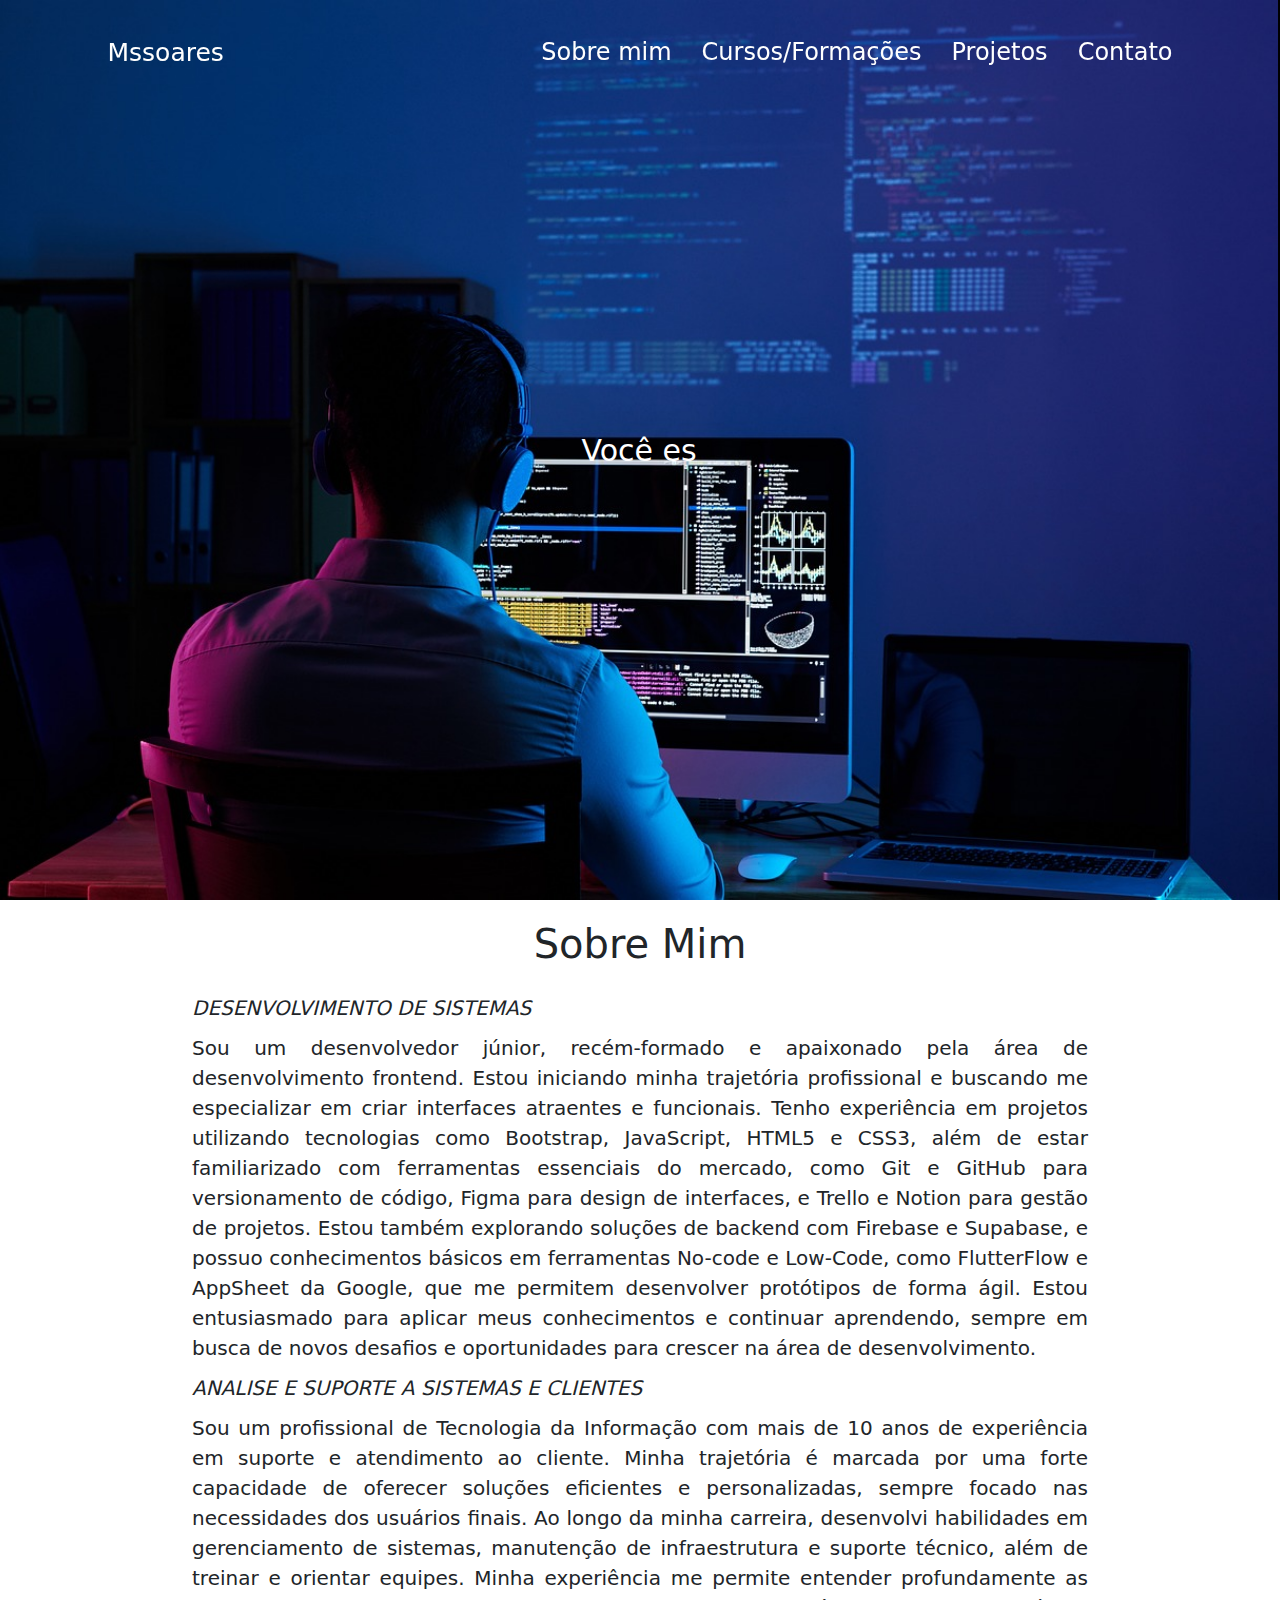
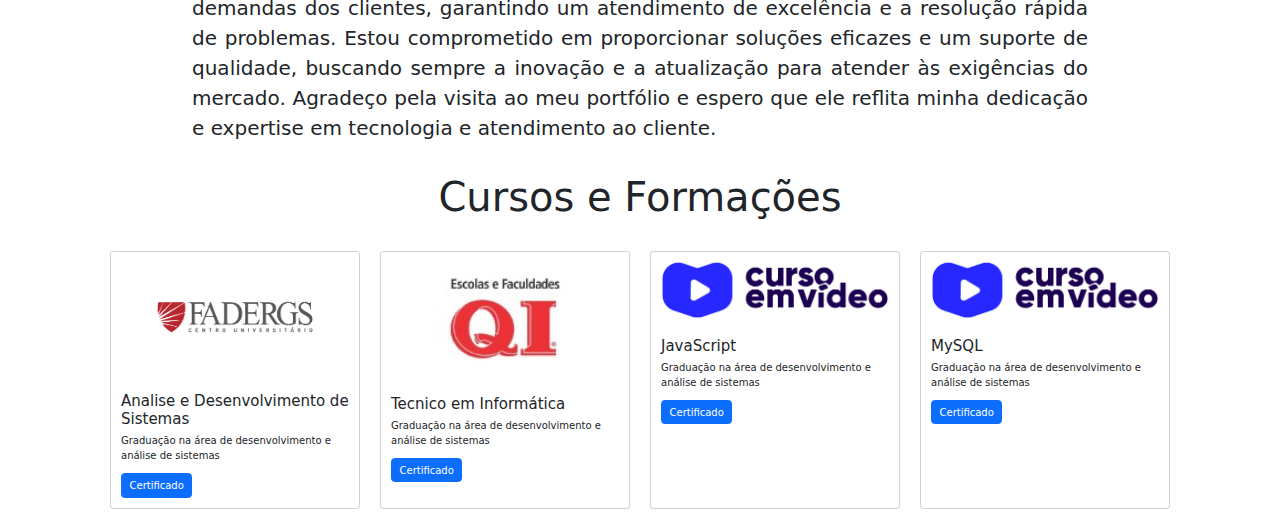
==== teste.html @ 4d03f26a "Add files via upload" ====
<!DOCTYPE html>
<html lang="pt-br">
<head>
    <meta charset="UTF-8">
    <meta name="viewport" content="width=device-width, initial-scale=1.0">
    <link rel="stylesheet" href="style.css">
    <link rel="stylesheet" href="home.css">
    <link rel="stylesheet" href="formacoes.css">
    <link href="https://cdn.jsdelivr.net/npm/bootstrap@5.3.3/dist/css/bootstrap.min.css" rel="stylesheet" integrity="sha384-QWTKZyjpPEjISv5WaRU9OFeRpok6YctnYmDr5pNlyT2bRjXh0JMhjY6hW+ALEwIH" crossorigin="anonymous">
    <title>Matheus Soares</title>
</head>
<body>

    <!-- MENU DE OPÇÕES NAVBAR -->
    <nav class="nav">
        <div class="container">
            <div class="logo">
                <a href="#inicio">Mssoares</a>
            </div>
            <div id="mainListDiv" class="main_list">
                <ul class="navlinks">
                    <li><a href="#sobre_mim">Sobre mim</a></li>
                    <li><a href="#formacoes">Cursos/Formações</a></li>
                    <li><a href="#projetos">Projetos</a></li>
                    <li><a href="#contatos">Contato</a></li>
                </ul>
            </div>
            <span class="navTrigger">
                <i></i>
                <i></i>
                <i></i>
            </span>
        </div>
    </nav>

    <!-- SECTION HOME  -->
    <section class="home" id="inicio">
        <div class="typewriter" id="typewriter"></div>
    </section>

    <!-- SECTION SOBRE MIM -->
    <section id="sobre_mim">
        <div style="height: auto">
            <!-- just to make scrolling effect possible -->
                <h2 class="myH2">Sobre Mim</h2>
                <p class="myP"><span class="titulo_sobre">DESENVOLVIMENTO DE SISTEMAS</span></p>
                
                <p class="myP">
                    Sou um desenvolvedor júnior, recém-formado e apaixonado pela área de desenvolvimento frontend. Estou iniciando minha trajetória profissional e buscando me especializar em criar interfaces atraentes e funcionais.

                        Tenho experiência em projetos utilizando tecnologias como Bootstrap, JavaScript, HTML5 e CSS3, além de estar familiarizado com ferramentas essenciais do mercado, como Git e GitHub para versionamento de código, Figma para design de interfaces, e Trello e Notion para gestão de projetos.

                        Estou também explorando soluções de backend com Firebase e Supabase, e possuo conhecimentos básicos em ferramentas No-code e Low-Code, como FlutterFlow e AppSheet da Google, que me permitem desenvolver protótipos de forma ágil.

                        Estou entusiasmado para aplicar meus conhecimentos e continuar aprendendo, sempre em busca de novos desafios e oportunidades para crescer na área de desenvolvimento.
                </p>
                <p class="myP"><span class="titulo_sobre">ANALISE E SUPORTE A SISTEMAS E CLIENTES</span></p>
                
                    <p class="myP">
                        

                        Sou um profissional de Tecnologia da Informação com mais de 10 anos de experiência em suporte e atendimento ao cliente. Minha trajetória é marcada por uma forte capacidade de oferecer soluções eficientes e personalizadas, sempre focado nas necessidades dos usuários finais.

                        Ao longo da minha carreira, desenvolvi habilidades em gerenciamento de sistemas, manutenção de infraestrutura e suporte técnico, além de treinar e orientar equipes. Minha experiência me permite entender profundamente as demandas dos clientes, garantindo um atendimento de excelência e a resolução rápida de problemas.

                        Estou comprometido em proporcionar soluções eficazes e um suporte de qualidade, buscando sempre a inovação e a atualização para atender às exigências do mercado.

                        Agradeço pela visita ao meu portfólio e espero que ele reflita minha dedicação e expertise em tecnologia e atendimento ao cliente.
                    </p>
        </div>
    
    </section>

    <!-- SECTION FORMAÇÕES -->
    <section id="formacoes">
        <h2>Cursos e Formações</h2>
        <section id="cards_formacoes" class="d-flex flex-wrap">
            <div class="card m-2" style="width: 25rem;">
                <img src="images/fadegrs.png" class="card-img-top" alt="logofaders" style="width: auto; height: auto;">
                <div class="card-body">
                    <h4 class="card-title">Analise e Desenvolvimento de Sistemas</h4>
                    <p class="card-text">Graduação na área de desenvolvimento e análise de sistemas</p>
                    <button class="btn btn-primary" data-bs-toggle="modal" data-bs-target="#certificadoModal" 
                            data-certificado="link_do_certificado_1" 
                            data-imagem="url_da_imagem_do_certificado_1">Certificado</button>
                </div>
            </div>
            
            <div class="card m-2" style="width: 25rem;">
                <img src="images/qi.jpg" class="card-img-top" alt="logofaders" style="width: auto; height: auto;">
                <div class="card-body">
                    <h4 class="card-title">Tecnico em Informática</h4>
                    <p class="card-text">Graduação na área de desenvolvimento e análise de sistemas</p>
                    <button class="btn btn-primary" data-bs-toggle="modal" data-bs-target="#certificadoModal" 
                            data-certificado="link_do_certificado_1" 
                            data-imagem="url_da_imagem_do_certificado_1">Certificado</button>
                </div>
            </div>
            
            <div class="card m-2" style="width: 25rem;">
                <img src="images/cursoemvideo.png" class="card-img-top" alt="logofaders" style="width: auto; height: auto;">
                <div class="card-body">
                    <h4 class="card-title">JavaScript</h4>
                    <p class="card-text">Graduação na área de desenvolvimento e análise de sistemas</p>
                    <button class="btn btn-primary" data-bs-toggle="modal" data-bs-target="#certificadoModal" 
                            data-certificado="link_do_certificado_1" 
                            data-imagem="url_da_imagem_do_certificado_1">Certificado</button>
                </div>
            </div>
            
            <div class="card m-2" style="width: 25rem;">
                <img src="images/cursoemvideo.png" class="card-img-top" alt="logofaders" style="width: auto; height: auto;">
                <div class="card-body">
                    <h4 class="card-title">MySQL</h4>
                    <p class="card-text">Graduação na área de desenvolvimento e análise de sistemas</p>
                    <button class="btn btn-primary" data-bs-toggle="modal" data-bs-target="#certificadoModal" 
                            data-certificado="link_do_certificado_1" 
                            data-imagem="url_da_imagem_do_certificado_1">Certificado</button>
                </div>
            </div>
    
        </section>
    </section>

    <!-- Modal -->
    <div class="modal fade" id="certificadoModal" tabindex="-1" aria-labelledby="certificadoModalLabel" aria-hidden="true">
        <div class="modal-dialog modal-lg">
            <div class="modal-content">
                <div class="modal-header">
                    <h5 class="modal-title" id="certificadoModalLabel">Certificado</h5>
                    <button type="button" class="btn-close" data-bs-dismiss="modal" aria-label="Close"></button>
                </div>
                <div class="modal-body text-center">
                    <p>Você pode acessar seu certificado através do seguinte link:</p>
                    <a href="#" id="certificadoLink" target="_blank">Link do Certificado</a>
                    <br><br>
                    <img id="certificadoImage" src="#" alt="Certificado" class="img-fluid" />
                </div>
            </div>
        </div>
    </div>

    <!-- Jquery needed -->
    <script src="https://ajax.googleapis.com/ajax/libs/jquery/3.1.1/jquery.min.js"></script>
    <script src="script.js"></script>

    <!-- Bootstrap JS -->
    <script src="https://cdn.jsdelivr.net/npm/@popperjs/core@2.11.8/dist/umd/popper.min.js" integrity="sha384-I7E8VVD/ismYTF4hNIPjVp/Zjvgyol6VFvRkX/vR+Vc4jQkC+hVqc2pM8ODewa9r" crossorigin="anonymous"></script>
    <script src="https://cdn.jsdelivr.net/npm/bootstrap@5.3.3/dist/js/bootstrap.min.js" integrity="sha384-0pUGZvbkm6XF6gxjEnlmuGrJXVbNuzT9qBBavbLwCsOGabYfZo0T0to5eqruptLy" crossorigin="anonymous"></script>

    <script>
        // Script para atualizar o link do certificado e a imagem no modal
        $(document).ready(function() {
            $('#certificadoModal').on('show.bs.modal', function (event) {
                var button = $(event.relatedTarget); // Botão que acionou o modal
                var certificadoLink = button.data('certificado'); // Extrai o valor do atributo data-certificado
                var certificadoImage = button.data('imagem'); // Extrai o valor do atributo data-imagem
                var modal = $(this);
                modal.find('#certificadoLink').attr('href', certificadoLink); // Atualiza o link do certificado
                modal.find('#certificadoImage').attr('src', certificadoImage); // Atualiza a imagem do certificado
            });
        });
    </script>
    
</body>
</html>
---- style.css ----
@import url('https://fonts.googleapis.com/css?family=Quicksand:400,500,700');
html,
body {
    margin: 0;
    padding: 0;
    box-sizing: border-box;
    font-family: "Quicksand", sans-serif;
    font-size: 62.5%;
    font-size: 10px;
}
/*-- Inspiration taken from abdo steif -->
/* --> https://codepen.io/abdosteif/pen/bRoyMb?editors=1100*/

/* Navbar section */

.nav {
    width: 100%;
    height: 65px;
    position: fixed;
    line-height: 65px;
    text-align: center;
}

.nav div.logo {
    float: left;
    width: auto;
    height: auto;
    padding-left: 3rem;
}

.nav div.logo a {
    text-decoration: none;
    color: #fff;
    font-size: 2.5rem;
}

.nav div.logo a:hover {
    color: #00E676;
}

.nav div.main_list {
    height: 65px;
    float: right;
}

.nav div.main_list ul {
    width: 100%;
    height: 65px;
    display: flex;
    list-style: none;
    margin: 0;
    padding: 0;
}

.nav div.main_list ul li {
    width: auto;
    height: 65px;
    padding: 0;
    padding-right: 3rem;
}

.nav div.main_list ul li a {
    text-decoration: none;
    color: #fff;
    line-height: 65px;
    font-size: 2.4rem;
}

.nav div.main_list ul li a:hover {
    border: 10px #fff;
    color: #00E676;
}


/* Home section */

.home {
    width: 100%;
    height: 100vh;
    background-image: url(images/img_home1.jpg);
    /* background-image: url(https://images.unsplash.com/photo-1498550744921-75f79806b8a7?ixlib=rb-0.3.5&ixid=eyJhcHBfaWQiOjEyMDd9&s=b0f6908fa5e81286213c7211276e6b3d&auto=format&fit=crop&w=1500&q=80); */
    background-position: center top;
	background-size:cover;
}
.inicio{
    width: 100%;
    height: 100vh;
}

.navTrigger {
    display: none;
}

.nav {
    padding-top: 20px;
    padding-bottom: 20px;
    -webkit-transition: all 0.4s ease;
    transition: all 0.4s ease;
}


/* Media qurey section */

@media screen and (min-width: 768px) and (max-width: 1024px) {
    .container {
        margin: 0;
    }
}

@media screen and (max-width:768px) {
    .navTrigger {
        display: block;
    }
    .nav div.logo {
        margin-left: 15px;
    }
    .nav div.main_list {
        width: 100%;
        height: 0;
        overflow: hidden;
    }
    .nav div.show_list {
        height: auto;
        display: none;
    }
    .nav div.main_list ul {
        flex-direction: column;
        width: 100%;
        height: 100vh;
        right: 0;
        left: 0;
        bottom: 0;
        background-color: #111;
        /*same background color of navbar*/
        background-position: center top;
    }
    .nav div.main_list ul li {
        width: 100%;
        text-align: right;
    }
    .nav div.main_list ul li a {
        text-align: center;
        width: 100%;
        font-size: 3rem;
        padding: 20px;
    }
    .nav div.media_button {
        display: block;
    }
}


/* Animation */
/* Inspiration taken from Dicson https://codemyui.com/simple-hamburger-menu-x-mark-animation/ */

.navTrigger {
    cursor: pointer;
    width: 30px;
    height: 25px;
    margin: auto;
    position: absolute;
    right: 30px;
    top: 0;
    bottom: 0;
}

.navTrigger i {
    background-color: #fff;
    border-radius: 2px;
    content: '';
    display: block;
    width: 100%;
    height: 4px;
}

.navTrigger i:nth-child(1) {
    -webkit-animation: outT 0.8s backwards;
    animation: outT 0.8s backwards;
    -webkit-animation-direction: reverse;
    animation-direction: reverse;
}

.navTrigger i:nth-child(2) {
    margin: 5px 0;
    -webkit-animation: outM 0.8s backwards;
    animation: outM 0.8s backwards;
    -webkit-animation-direction: reverse;
    animation-direction: reverse;
}

.navTrigger i:nth-child(3) {
    -webkit-animation: outBtm 0.8s backwards;
    animation: outBtm 0.8s backwards;
    -webkit-animation-direction: reverse;
    animation-direction: reverse;
}

.navTrigger.active i:nth-child(1) {
    -webkit-animation: inT 0.8s forwards;
    animation: inT 0.8s forwards;
}

.navTrigger.active i:nth-child(2) {
    -webkit-animation: inM 0.8s forwards;
    animation: inM 0.8s forwards;
}

.navTrigger.active i:nth-child(3) {
    -webkit-animation: inBtm 0.8s forwards;
    animation: inBtm 0.8s forwards;
}

@-webkit-keyframes inM {
    50% {
        -webkit-transform: rotate(0deg);
    }
    100% {
        -webkit-transform: rotate(45deg);
    }
}

@keyframes inM {
    50% {
        transform: rotate(0deg);
    }
    100% {
        transform: rotate(45deg);
    }
}

@-webkit-keyframes outM {
    50% {
        -webkit-transform: rotate(0deg);
    }
    100% {
        -webkit-transform: rotate(45deg);
    }
}

@keyframes outM {
    50% {
        transform: rotate(0deg);
    }
    100% {
        transform: rotate(45deg);
    }
}

@-webkit-keyframes inT {
    0% {
        -webkit-transform: translateY(0px) rotate(0deg);
    }
    50% {
        -webkit-transform: translateY(9px) rotate(0deg);
    }
    100% {
        -webkit-transform: translateY(9px) rotate(135deg);
    }
}

@keyframes inT {
    0% {
        transform: translateY(0px) rotate(0deg);
    }
    50% {
        transform: translateY(9px) rotate(0deg);
    }
    100% {
        transform: translateY(9px) rotate(135deg);
    }
}

@-webkit-keyframes outT {
    0% {
        -webkit-transform: translateY(0px) rotate(0deg);
    }
    50% {
        -webkit-transform: translateY(9px) rotate(0deg);
    }
    100% {
        -webkit-transform: translateY(9px) rotate(135deg);
    }
}

@keyframes outT {
    0% {
        transform: translateY(0px) rotate(0deg);
    }
    50% {
        transform: translateY(9px) rotate(0deg);
    }
    100% {
        transform: translateY(9px) rotate(135deg);
    }
}

@-webkit-keyframes inBtm {
    0% {
        -webkit-transform: translateY(0px) rotate(0deg);
    }
    50% {
        -webkit-transform: translateY(-9px) rotate(0deg);
    }
    100% {
        -webkit-transform: translateY(-9px) rotate(135deg);
    }
}

@keyframes inBtm {
    0% {
        transform: translateY(0px) rotate(0deg);
    }
    50% {
        transform: translateY(-9px) rotate(0deg);
    }
    100% {
        transform: translateY(-9px) rotate(135deg);
    }
}

@-webkit-keyframes outBtm {
    0% {
        -webkit-transform: translateY(0px) rotate(0deg);
    }
    50% {
        -webkit-transform: translateY(-9px) rotate(0deg);
    }
    100% {
        -webkit-transform: translateY(-9px) rotate(135deg);
    }
}

@keyframes outBtm {
    0% {
        transform: translateY(0px) rotate(0deg);
    }
    50% {
        transform: translateY(-9px) rotate(0deg);
    }
    100% {
        transform: translateY(-9px) rotate(135deg);
    }
}

.affix {
    padding: 0;
    background-color: #111;
}


.myH2 {
    padding:20px;
	text-align:center;
	font-size: 4rem;
}
.titulo_sobre{
    font-style: oblique;
    font-weight: 5rem;
}
.myP {
    
	text-align: justify;
	padding-left:15%;
	padding-right:15%;
	font-size: 20px;
}
@media all and (max-width:700px){
	.myP {
		padding:2%;
	}
}
---- home.css ----
.typewriter {
    border-right: 2px solid black; /* Cursor */
    white-space: nowrap; /* Evita quebra de linha */
    overflow: hidden; /* Esconde o texto que não é visível */
    display: inline-block; /* Para que funcione bem com o cursor */
    color: white;
    font-size: 3rem;
    align-items: center;

    display: flex; /* Usando flexbox */
            justify-content: center; /* Centraliza horizontalmente */
            align-items: center; /* Centraliza verticalmente */
            height: 100vh; /* Ocupa toda a altura da tela */
            width: 100%; /* Ocupa toda a largura da tela */
}

.blink {
    animation: blink 0.75s step-end infinite;
}

@keyframes blink {
    from, to { border-color: transparent; }
    50% { border-color: black; }
}
---- formacoes.css ----
#formacoes{
    
    display: flex;
    flex-direction: column;
    align-items: center;
    padding-top: 20 px;
}

#formacoes h2{

    padding:20px;
	text-align:center;
	font-size: 4rem;
}

#cards_formacoes{
    display: flex;
    flex-direction: row;
    gap: 10px;

}
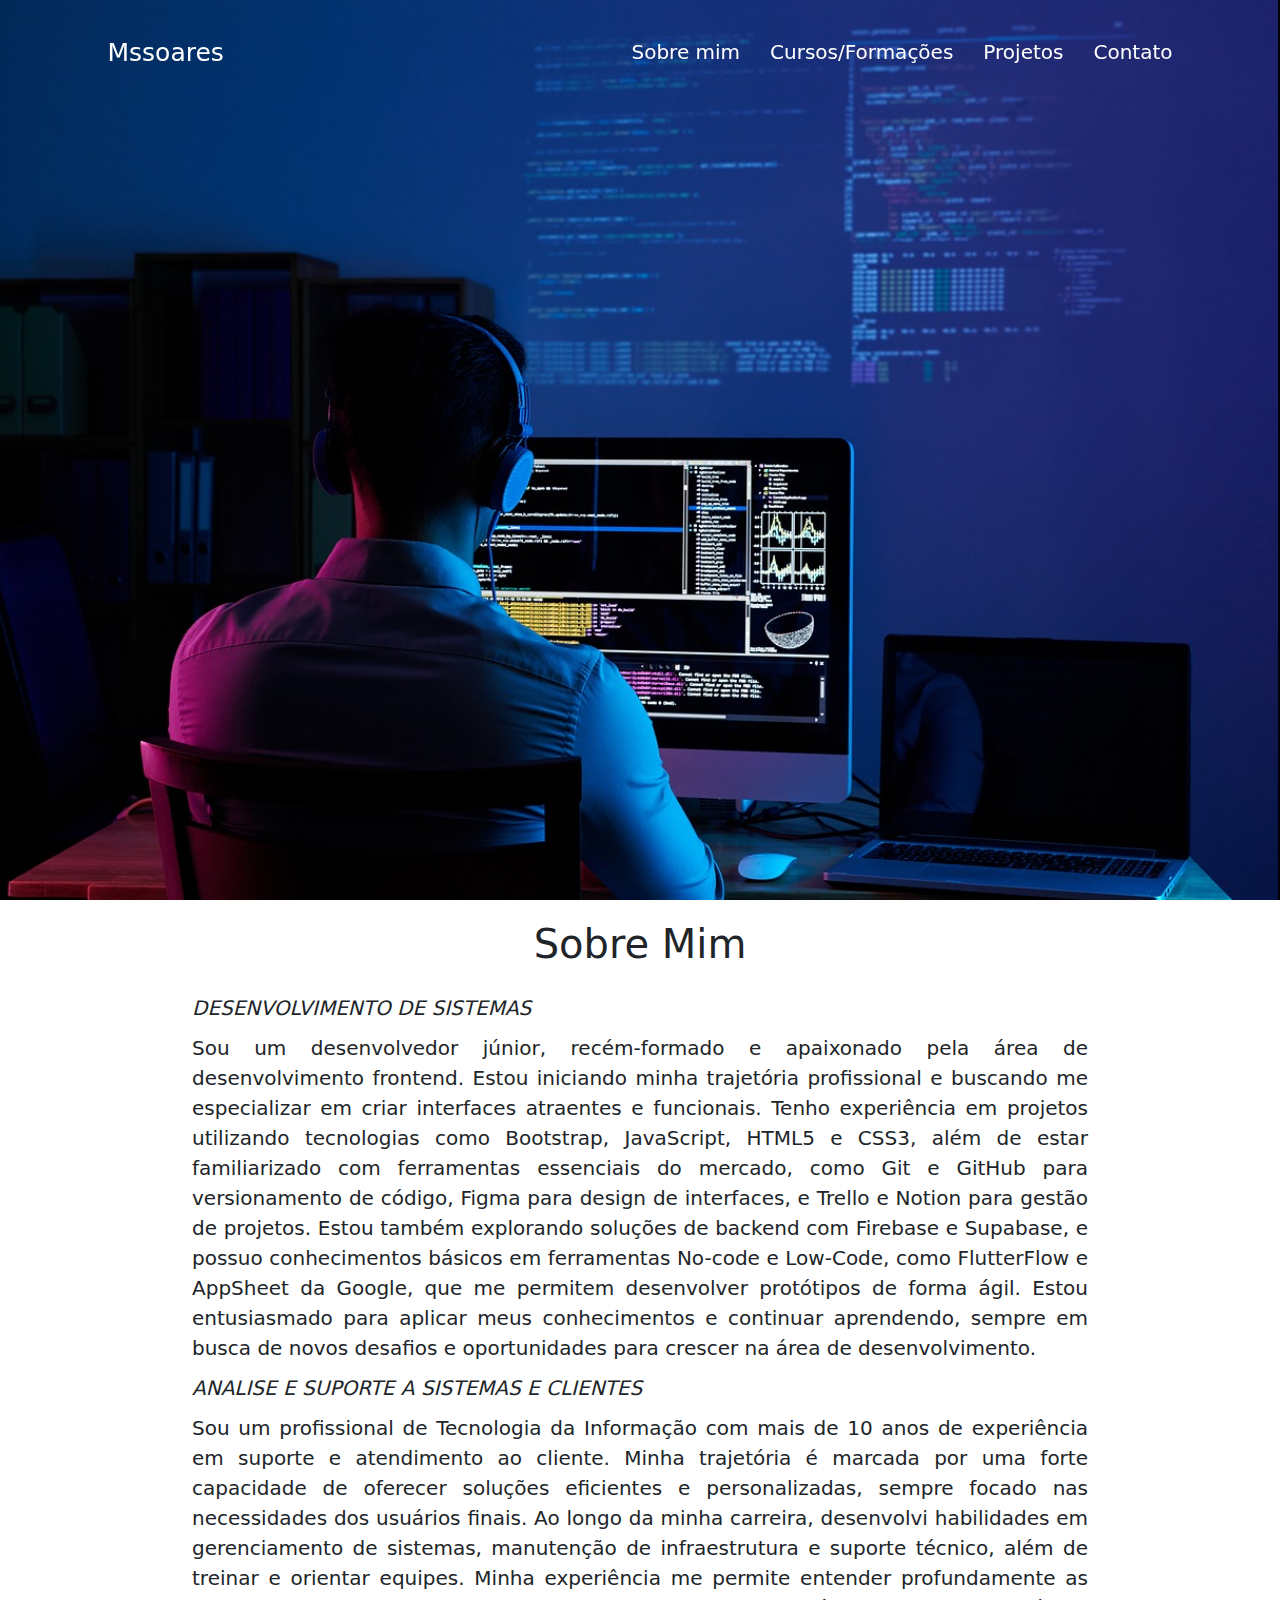
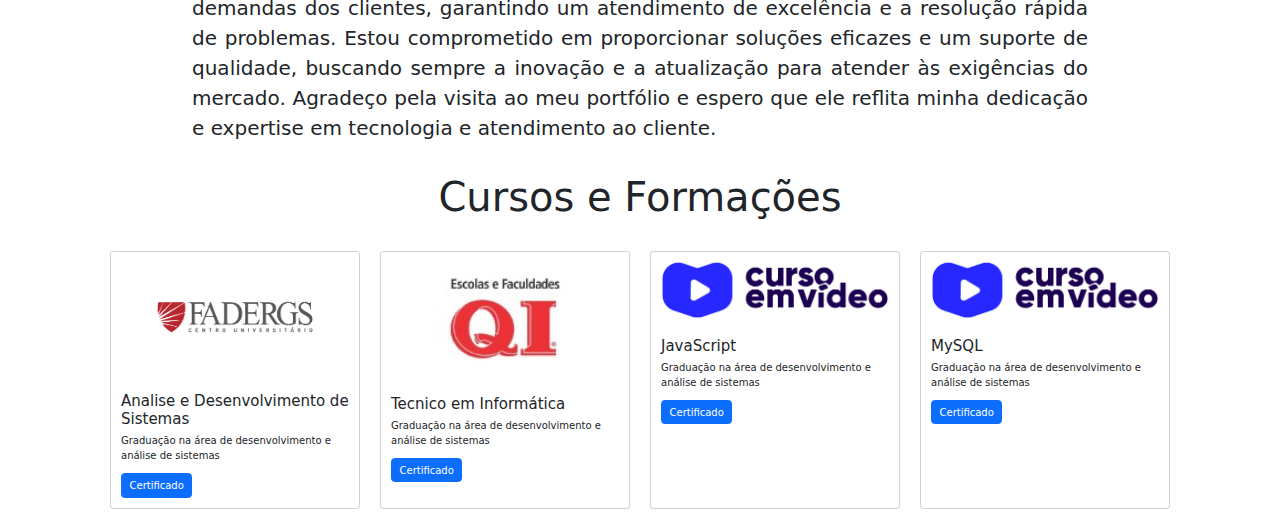
==== commit b87dbe29: "Add files via upload" ====
--- a/teste.html
+++ b/teste.html
@@ -1,166 +1,166 @@
-<!DOCTYPE html>
-<html lang="pt-br">
-<head>
-    <meta charset="UTF-8">
-    <meta name="viewport" content="width=device-width, initial-scale=1.0">
-    <link rel="stylesheet" href="style.css">
-    <link rel="stylesheet" href="home.css">
-    <link rel="stylesheet" href="formacoes.css">
-    <link href="https://cdn.jsdelivr.net/npm/bootstrap@5.3.3/dist/css/bootstrap.min.css" rel="stylesheet" integrity="sha384-QWTKZyjpPEjISv5WaRU9OFeRpok6YctnYmDr5pNlyT2bRjXh0JMhjY6hW+ALEwIH" crossorigin="anonymous">
-    <title>Matheus Soares</title>
-</head>
-<body>
-
-    <!-- MENU DE OPÇÕES NAVBAR -->
-    <nav class="nav">
-        <div class="container">
-            <div class="logo">
-                <a href="#inicio">Mssoares</a>
-            </div>
-            <div id="mainListDiv" class="main_list">
-                <ul class="navlinks">
-                    <li><a href="#sobre_mim">Sobre mim</a></li>
-                    <li><a href="#formacoes">Cursos/Formações</a></li>
-                    <li><a href="#projetos">Projetos</a></li>
-                    <li><a href="#contatos">Contato</a></li>
-                </ul>
-            </div>
-            <span class="navTrigger">
-                <i></i>
-                <i></i>
-                <i></i>
-            </span>
-        </div>
-    </nav>
-
-    <!-- SECTION HOME  -->
-    <section class="home" id="inicio">
-        <div class="typewriter" id="typewriter"></div>
-    </section>
-
-    <!-- SECTION SOBRE MIM -->
-    <section id="sobre_mim">
-        <div style="height: auto">
-            <!-- just to make scrolling effect possible -->
-                <h2 class="myH2">Sobre Mim</h2>
-                <p class="myP"><span class="titulo_sobre">DESENVOLVIMENTO DE SISTEMAS</span></p>
-                
-                <p class="myP">
-                    Sou um desenvolvedor júnior, recém-formado e apaixonado pela área de desenvolvimento frontend. Estou iniciando minha trajetória profissional e buscando me especializar em criar interfaces atraentes e funcionais.
-
-                        Tenho experiência em projetos utilizando tecnologias como Bootstrap, JavaScript, HTML5 e CSS3, além de estar familiarizado com ferramentas essenciais do mercado, como Git e GitHub para versionamento de código, Figma para design de interfaces, e Trello e Notion para gestão de projetos.
-
-                        Estou também explorando soluções de backend com Firebase e Supabase, e possuo conhecimentos básicos em ferramentas No-code e Low-Code, como FlutterFlow e AppSheet da Google, que me permitem desenvolver protótipos de forma ágil.
-
-                        Estou entusiasmado para aplicar meus conhecimentos e continuar aprendendo, sempre em busca de novos desafios e oportunidades para crescer na área de desenvolvimento.
-                </p>
-                <p class="myP"><span class="titulo_sobre">ANALISE E SUPORTE A SISTEMAS E CLIENTES</span></p>
-                
-                    <p class="myP">
-                        
-
-                        Sou um profissional de Tecnologia da Informação com mais de 10 anos de experiência em suporte e atendimento ao cliente. Minha trajetória é marcada por uma forte capacidade de oferecer soluções eficientes e personalizadas, sempre focado nas necessidades dos usuários finais.
-
-                        Ao longo da minha carreira, desenvolvi habilidades em gerenciamento de sistemas, manutenção de infraestrutura e suporte técnico, além de treinar e orientar equipes. Minha experiência me permite entender profundamente as demandas dos clientes, garantindo um atendimento de excelência e a resolução rápida de problemas.
-
-                        Estou comprometido em proporcionar soluções eficazes e um suporte de qualidade, buscando sempre a inovação e a atualização para atender às exigências do mercado.
-
-                        Agradeço pela visita ao meu portfólio e espero que ele reflita minha dedicação e expertise em tecnologia e atendimento ao cliente.
-                    </p>
-        </div>
-    
-    </section>
-
-    <!-- SECTION FORMAÇÕES -->
-    <section id="formacoes">
-        <h2>Cursos e Formações</h2>
-        <section id="cards_formacoes" class="d-flex flex-wrap">
-            <div class="card m-2" style="width: 25rem;">
-                <img src="images/fadegrs.png" class="card-img-top" alt="logofaders" style="width: auto; height: auto;">
-                <div class="card-body">
-                    <h4 class="card-title">Analise e Desenvolvimento de Sistemas</h4>
-                    <p class="card-text">Graduação na área de desenvolvimento e análise de sistemas</p>
-                    <button class="btn btn-primary" data-bs-toggle="modal" data-bs-target="#certificadoModal" 
-                            data-certificado="link_do_certificado_1" 
-                            data-imagem="url_da_imagem_do_certificado_1">Certificado</button>
-                </div>
-            </div>
-            
-            <div class="card m-2" style="width: 25rem;">
-                <img src="images/qi.jpg" class="card-img-top" alt="logofaders" style="width: auto; height: auto;">
-                <div class="card-body">
-                    <h4 class="card-title">Tecnico em Informática</h4>
-                    <p class="card-text">Graduação na área de desenvolvimento e análise de sistemas</p>
-                    <button class="btn btn-primary" data-bs-toggle="modal" data-bs-target="#certificadoModal" 
-                            data-certificado="link_do_certificado_1" 
-                            data-imagem="url_da_imagem_do_certificado_1">Certificado</button>
-                </div>
-            </div>
-            
-            <div class="card m-2" style="width: 25rem;">
-                <img src="images/cursoemvideo.png" class="card-img-top" alt="logofaders" style="width: auto; height: auto;">
-                <div class="card-body">
-                    <h4 class="card-title">JavaScript</h4>
-                    <p class="card-text">Graduação na área de desenvolvimento e análise de sistemas</p>
-                    <button class="btn btn-primary" data-bs-toggle="modal" data-bs-target="#certificadoModal" 
-                            data-certificado="link_do_certificado_1" 
-                            data-imagem="url_da_imagem_do_certificado_1">Certificado</button>
-                </div>
-            </div>
-            
-            <div class="card m-2" style="width: 25rem;">
-                <img src="images/cursoemvideo.png" class="card-img-top" alt="logofaders" style="width: auto; height: auto;">
-                <div class="card-body">
-                    <h4 class="card-title">MySQL</h4>
-                    <p class="card-text">Graduação na área de desenvolvimento e análise de sistemas</p>
-                    <button class="btn btn-primary" data-bs-toggle="modal" data-bs-target="#certificadoModal" 
-                            data-certificado="link_do_certificado_1" 
-                            data-imagem="url_da_imagem_do_certificado_1">Certificado</button>
-                </div>
-            </div>
-    
-        </section>
-    </section>
-
-    <!-- Modal -->
-    <div class="modal fade" id="certificadoModal" tabindex="-1" aria-labelledby="certificadoModalLabel" aria-hidden="true">
-        <div class="modal-dialog modal-lg">
-            <div class="modal-content">
-                <div class="modal-header">
-                    <h5 class="modal-title" id="certificadoModalLabel">Certificado</h5>
-                    <button type="button" class="btn-close" data-bs-dismiss="modal" aria-label="Close"></button>
-                </div>
-                <div class="modal-body text-center">
-                    <p>Você pode acessar seu certificado através do seguinte link:</p>
-                    <a href="#" id="certificadoLink" target="_blank">Link do Certificado</a>
-                    <br><br>
-                    <img id="certificadoImage" src="#" alt="Certificado" class="img-fluid" />
-                </div>
-            </div>
-        </div>
-    </div>
-
-    <!-- Jquery needed -->
-    <script src="https://ajax.googleapis.com/ajax/libs/jquery/3.1.1/jquery.min.js"></script>
-    <script src="script.js"></script>
-
-    <!-- Bootstrap JS -->
-    <script src="https://cdn.jsdelivr.net/npm/@popperjs/core@2.11.8/dist/umd/popper.min.js" integrity="sha384-I7E8VVD/ismYTF4hNIPjVp/Zjvgyol6VFvRkX/vR+Vc4jQkC+hVqc2pM8ODewa9r" crossorigin="anonymous"></script>
-    <script src="https://cdn.jsdelivr.net/npm/bootstrap@5.3.3/dist/js/bootstrap.min.js" integrity="sha384-0pUGZvbkm6XF6gxjEnlmuGrJXVbNuzT9qBBavbLwCsOGabYfZo0T0to5eqruptLy" crossorigin="anonymous"></script>
-
-    <script>
-        // Script para atualizar o link do certificado e a imagem no modal
-        $(document).ready(function() {
-            $('#certificadoModal').on('show.bs.modal', function (event) {
-                var button = $(event.relatedTarget); // Botão que acionou o modal
-                var certificadoLink = button.data('certificado'); // Extrai o valor do atributo data-certificado
-                var certificadoImage = button.data('imagem'); // Extrai o valor do atributo data-imagem
-                var modal = $(this);
-                modal.find('#certificadoLink').attr('href', certificadoLink); // Atualiza o link do certificado
-                modal.find('#certificadoImage').attr('src', certificadoImage); // Atualiza a imagem do certificado
-            });
-        });
-    </script>
-    
-</body>
+<!DOCTYPE html>
+<html lang="pt-br">
+<head>
+    <meta charset="UTF-8">
+    <meta name="viewport" content="width=device-width, initial-scale=1.0">
+    <link rel="stylesheet" href="style.css">
+    <link rel="stylesheet" href="home.css">
+    <link rel="stylesheet" href="formacoes.css">
+    <link href="https://cdn.jsdelivr.net/npm/bootstrap@5.3.3/dist/css/bootstrap.min.css" rel="stylesheet" integrity="sha384-QWTKZyjpPEjISv5WaRU9OFeRpok6YctnYmDr5pNlyT2bRjXh0JMhjY6hW+ALEwIH" crossorigin="anonymous">
+    <title>Matheus Soares</title>
+</head>
+<body>
+
+    <!-- MENU DE OPÇÕES NAVBAR -->
+    <nav class="nav">
+        <div class="container">
+            <div class="logo">
+                <a href="#inicio">Mssoares</a>
+            </div>
+            <div id="mainListDiv" class="main_list">
+                <ul class="navlinks">
+                    <li><a href="#sobre_mim">Sobre mim</a></li>
+                    <li><a href="#formacoes">Cursos/Formações</a></li>
+                    <li><a href="#projetos">Projetos</a></li>
+                    <li><a href="#contatos">Contato</a></li>
+                </ul>
+            </div>
+            <span class="navTrigger">
+                <i></i>
+                <i></i>
+                <i></i>
+            </span>
+        </div>
+    </nav>
+
+    <!-- SECTION HOME  -->
+    <section class="home" id="inicio">
+        <div class="typewriter" id="typewriter"></div>
+    </section>
+
+    <!-- SECTION SOBRE MIM -->
+    <section id="sobre_mim">
+        <div style="height: auto">
+            <!-- just to make scrolling effect possible -->
+                <h2 class="myH2">Sobre Mim</h2>
+                <p class="myP"><span class="titulo_sobre">DESENVOLVIMENTO DE SISTEMAS</span></p>
+                
+                <p class="myP">
+                    Sou um desenvolvedor júnior, recém-formado e apaixonado pela área de desenvolvimento frontend. Estou iniciando minha trajetória profissional e buscando me especializar em criar interfaces atraentes e funcionais.
+
+                        Tenho experiência em projetos utilizando tecnologias como Bootstrap, JavaScript, HTML5 e CSS3, além de estar familiarizado com ferramentas essenciais do mercado, como Git e GitHub para versionamento de código, Figma para design de interfaces, e Trello e Notion para gestão de projetos.
+
+                        Estou também explorando soluções de backend com Firebase e Supabase, e possuo conhecimentos básicos em ferramentas No-code e Low-Code, como FlutterFlow e AppSheet da Google, que me permitem desenvolver protótipos de forma ágil.
+
+                        Estou entusiasmado para aplicar meus conhecimentos e continuar aprendendo, sempre em busca de novos desafios e oportunidades para crescer na área de desenvolvimento.
+                </p>
+                <p class="myP"><span class="titulo_sobre">ANALISE E SUPORTE A SISTEMAS E CLIENTES</span></p>
+                
+                    <p class="myP">
+                        
+
+                        Sou um profissional de Tecnologia da Informação com mais de 10 anos de experiência em suporte e atendimento ao cliente. Minha trajetória é marcada por uma forte capacidade de oferecer soluções eficientes e personalizadas, sempre focado nas necessidades dos usuários finais.
+
+                        Ao longo da minha carreira, desenvolvi habilidades em gerenciamento de sistemas, manutenção de infraestrutura e suporte técnico, além de treinar e orientar equipes. Minha experiência me permite entender profundamente as demandas dos clientes, garantindo um atendimento de excelência e a resolução rápida de problemas.
+
+                        Estou comprometido em proporcionar soluções eficazes e um suporte de qualidade, buscando sempre a inovação e a atualização para atender às exigências do mercado.
+
+                        Agradeço pela visita ao meu portfólio e espero que ele reflita minha dedicação e expertise em tecnologia e atendimento ao cliente.
+                    </p>
+        </div>
+    
+    </section>
+
+    <!-- SECTION FORMAÇÕES -->
+    <section id="formacoes">
+        <h2>Cursos e Formações</h2>
+        <section id="cards_formacoes" class="d-flex flex-wrap">
+            <div class="card m-2" style="width: 25rem;">
+                <img src="images/fadegrs.png" class="card-img-top" alt="logofaders" style="width: auto; height: auto;">
+                <div class="card-body">
+                    <h4 class="card-title">Analise e Desenvolvimento de Sistemas</h4>
+                    <p class="card-text">Graduação na área de desenvolvimento e análise de sistemas</p>
+                    <button class="btn btn-primary" data-bs-toggle="modal" data-bs-target="#certificadoModal" 
+                            data-certificado="link_do_certificado_1" 
+                            data-imagem="url_da_imagem_do_certificado_1">Certificado</button>
+                </div>
+            </div>
+            
+            <div class="card m-2" style="width: 25rem;">
+                <img src="images/qi.jpg" class="card-img-top" alt="logofaders" style="width: auto; height: auto;">
+                <div class="card-body">
+                    <h4 class="card-title">Tecnico em Informática</h4>
+                    <p class="card-text">Graduação na área de desenvolvimento e análise de sistemas</p>
+                    <button class="btn btn-primary" data-bs-toggle="modal" data-bs-target="#certificadoModal" 
+                            data-certificado="link_do_certificado_1" 
+                            data-imagem="url_da_imagem_do_certificado_1">Certificado</button>
+                </div>
+            </div>
+            
+            <div class="card m-2" style="width: 25rem;">
+                <img src="images/cursoemvideo.png" class="card-img-top" alt="logofaders" style="width: auto; height: auto;">
+                <div class="card-body">
+                    <h4 class="card-title">JavaScript</h4>
+                    <p class="card-text">Graduação na área de desenvolvimento e análise de sistemas</p>
+                    <button class="btn btn-primary" data-bs-toggle="modal" data-bs-target="#certificadoModal" 
+                            data-certificado="link_do_certificado_1" 
+                            data-imagem="url_da_imagem_do_certificado_1">Certificado</button>
+                </div>
+            </div>
+            
+            <div class="card m-2" style="width: 25rem;">
+                <img src="images/cursoemvideo.png" class="card-img-top" alt="logofaders" style="width: auto; height: auto;">
+                <div class="card-body">
+                    <h4 class="card-title">MySQL</h4>
+                    <p class="card-text">Graduação na área de desenvolvimento e análise de sistemas</p>
+                    <button class="btn btn-primary" data-bs-toggle="modal" data-bs-target="#certificadoModal" 
+                            data-certificado="link_do_certificado_1" 
+                            data-imagem="url_da_imagem_do_certificado_1">Certificado</button>
+                </div>
+            </div>
+    
+        </section>
+    </section>
+
+    <!-- Modal -->
+    <div class="modal fade" id="certificadoModal" tabindex="-1" aria-labelledby="certificadoModalLabel" aria-hidden="true">
+        <div class="modal-dialog modal-lg">
+            <div class="modal-content">
+                <div class="modal-header">
+                    <h5 class="modal-title" id="certificadoModalLabel">Certificado</h5>
+                    <button type="button" class="btn-close" data-bs-dismiss="modal" aria-label="Close"></button>
+                </div>
+                <div class="modal-body text-center">
+                    <p>Você pode acessar seu certificado através do seguinte link:</p>
+                    <a href="#" id="certificadoLink" target="_blank">Link do Certificado</a>
+                    <br><br>
+                    <img id="certificadoImage" src="#" alt="Certificado" class="img-fluid" />
+                </div>
+            </div>
+        </div>
+    </div>
+
+    <!-- Jquery needed -->
+    <script src="https://ajax.googleapis.com/ajax/libs/jquery/3.1.1/jquery.min.js"></script>
+    <script src="script.js"></script>
+
+    <!-- Bootstrap JS -->
+    <script src="https://cdn.jsdelivr.net/npm/@popperjs/core@2.11.8/dist/umd/popper.min.js" integrity="sha384-I7E8VVD/ismYTF4hNIPjVp/Zjvgyol6VFvRkX/vR+Vc4jQkC+hVqc2pM8ODewa9r" crossorigin="anonymous"></script>
+    <script src="https://cdn.jsdelivr.net/npm/bootstrap@5.3.3/dist/js/bootstrap.min.js" integrity="sha384-0pUGZvbkm6XF6gxjEnlmuGrJXVbNuzT9qBBavbLwCsOGabYfZo0T0to5eqruptLy" crossorigin="anonymous"></script>
+
+    <script>
+        // Script para atualizar o link do certificado e a imagem no modal
+        $(document).ready(function() {
+            $('#certificadoModal').on('show.bs.modal', function (event) {
+                var button = $(event.relatedTarget); // Botão que acionou o modal
+                var certificadoLink = button.data('certificado'); // Extrai o valor do atributo data-certificado
+                var certificadoImage = button.data('imagem'); // Extrai o valor do atributo data-imagem
+                var modal = $(this);
+                modal.find('#certificadoLink').attr('href', certificadoLink); // Atualiza o link do certificado
+                modal.find('#certificadoImage').attr('src', certificadoImage); // Atualiza a imagem do certificado
+            });
+        });
+    </script>
+    
+</body>
 </html>--- a/style.css
+++ b/style.css
@@ -63,7 +63,7 @@
     text-decoration: none;
     color: #fff;
     line-height: 65px;
-    font-size: 2.4rem;
+    font-size: 2rem;
 }
 
 .nav div.main_list ul li a:hover {
--- a/home.css
+++ b/home.css
@@ -14,6 +14,18 @@
             width: 100%; /* Ocupa toda a largura da tela */
 }
 
+/* .typewriter {
+    font-family: monospace;
+    font-size: 24px;
+    white-space: nowrap;
+    overflow: hidden;
+    border-right: 3px solid black;
+    width: fit-content; */
+
+.nomeDestaque{
+    font-weight:bold;
+}
+
 .blink {
     animation: blink 0.75s step-end infinite;
 }
